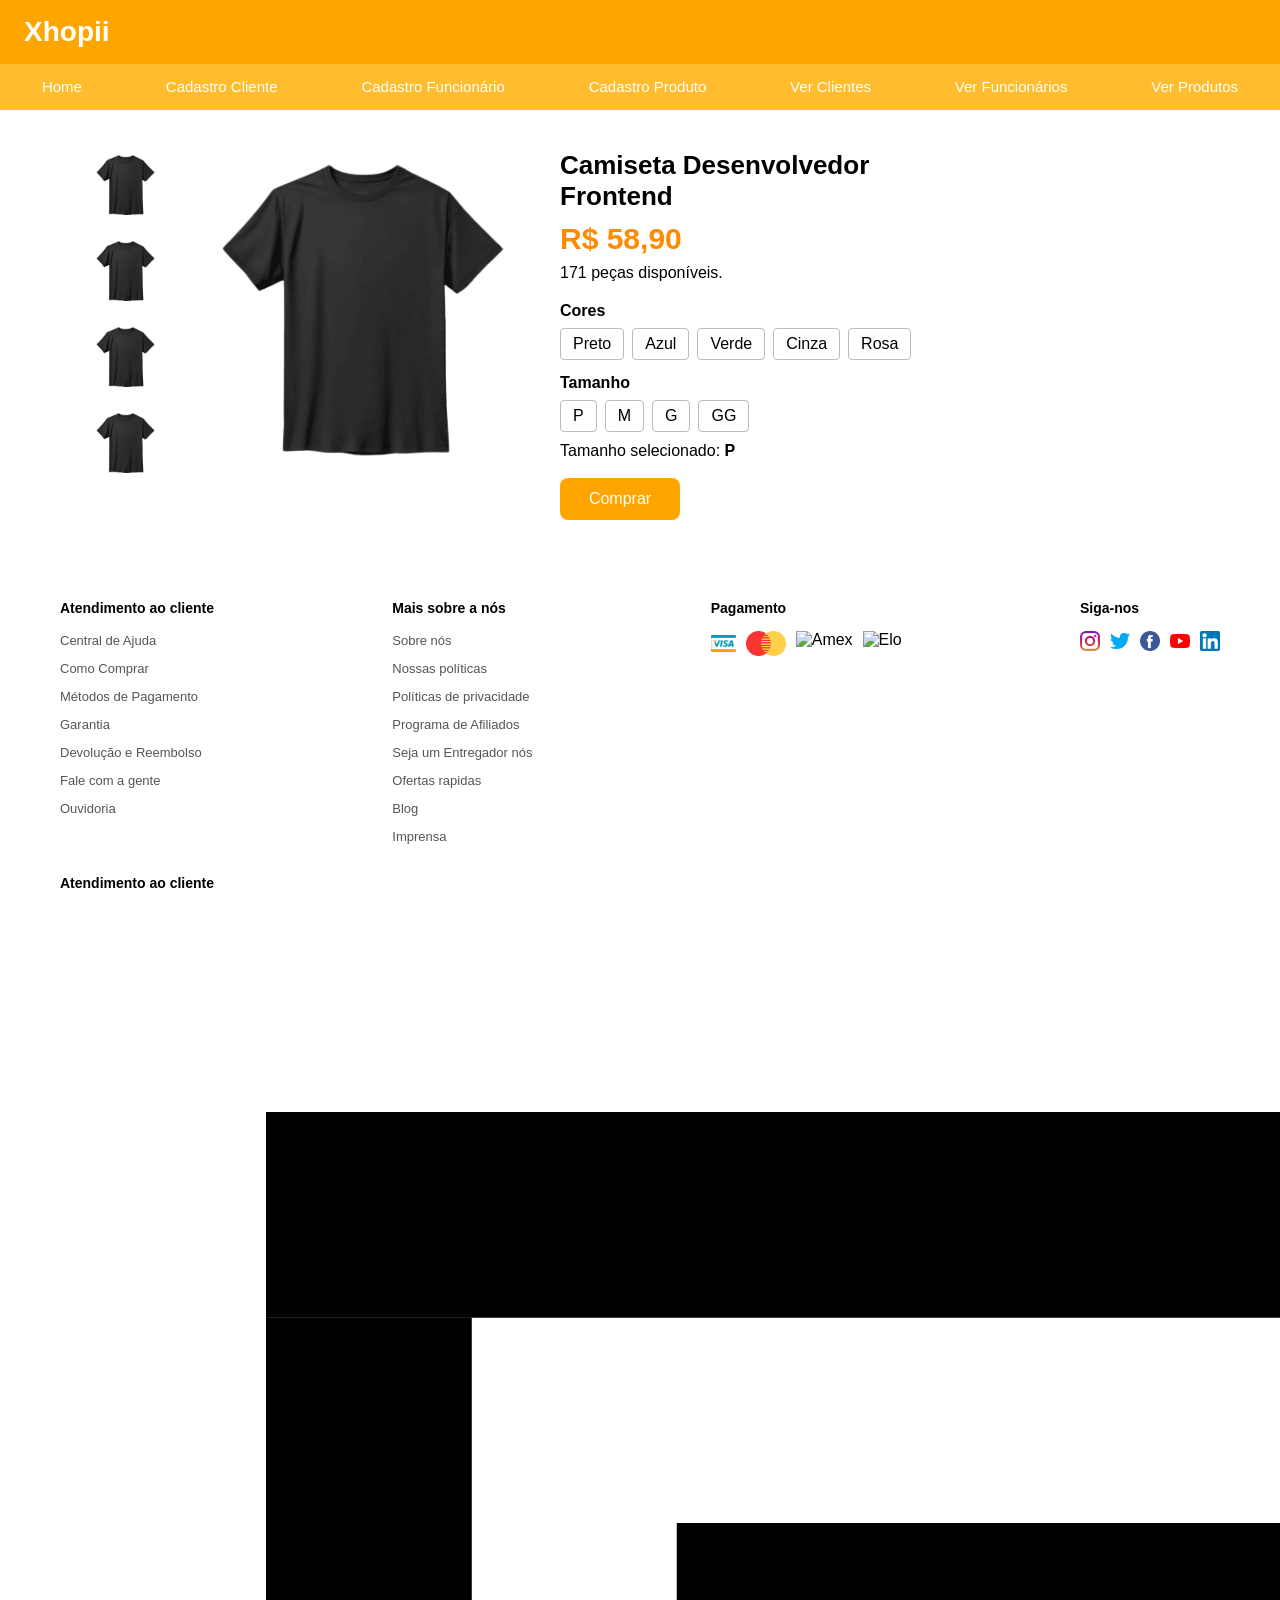
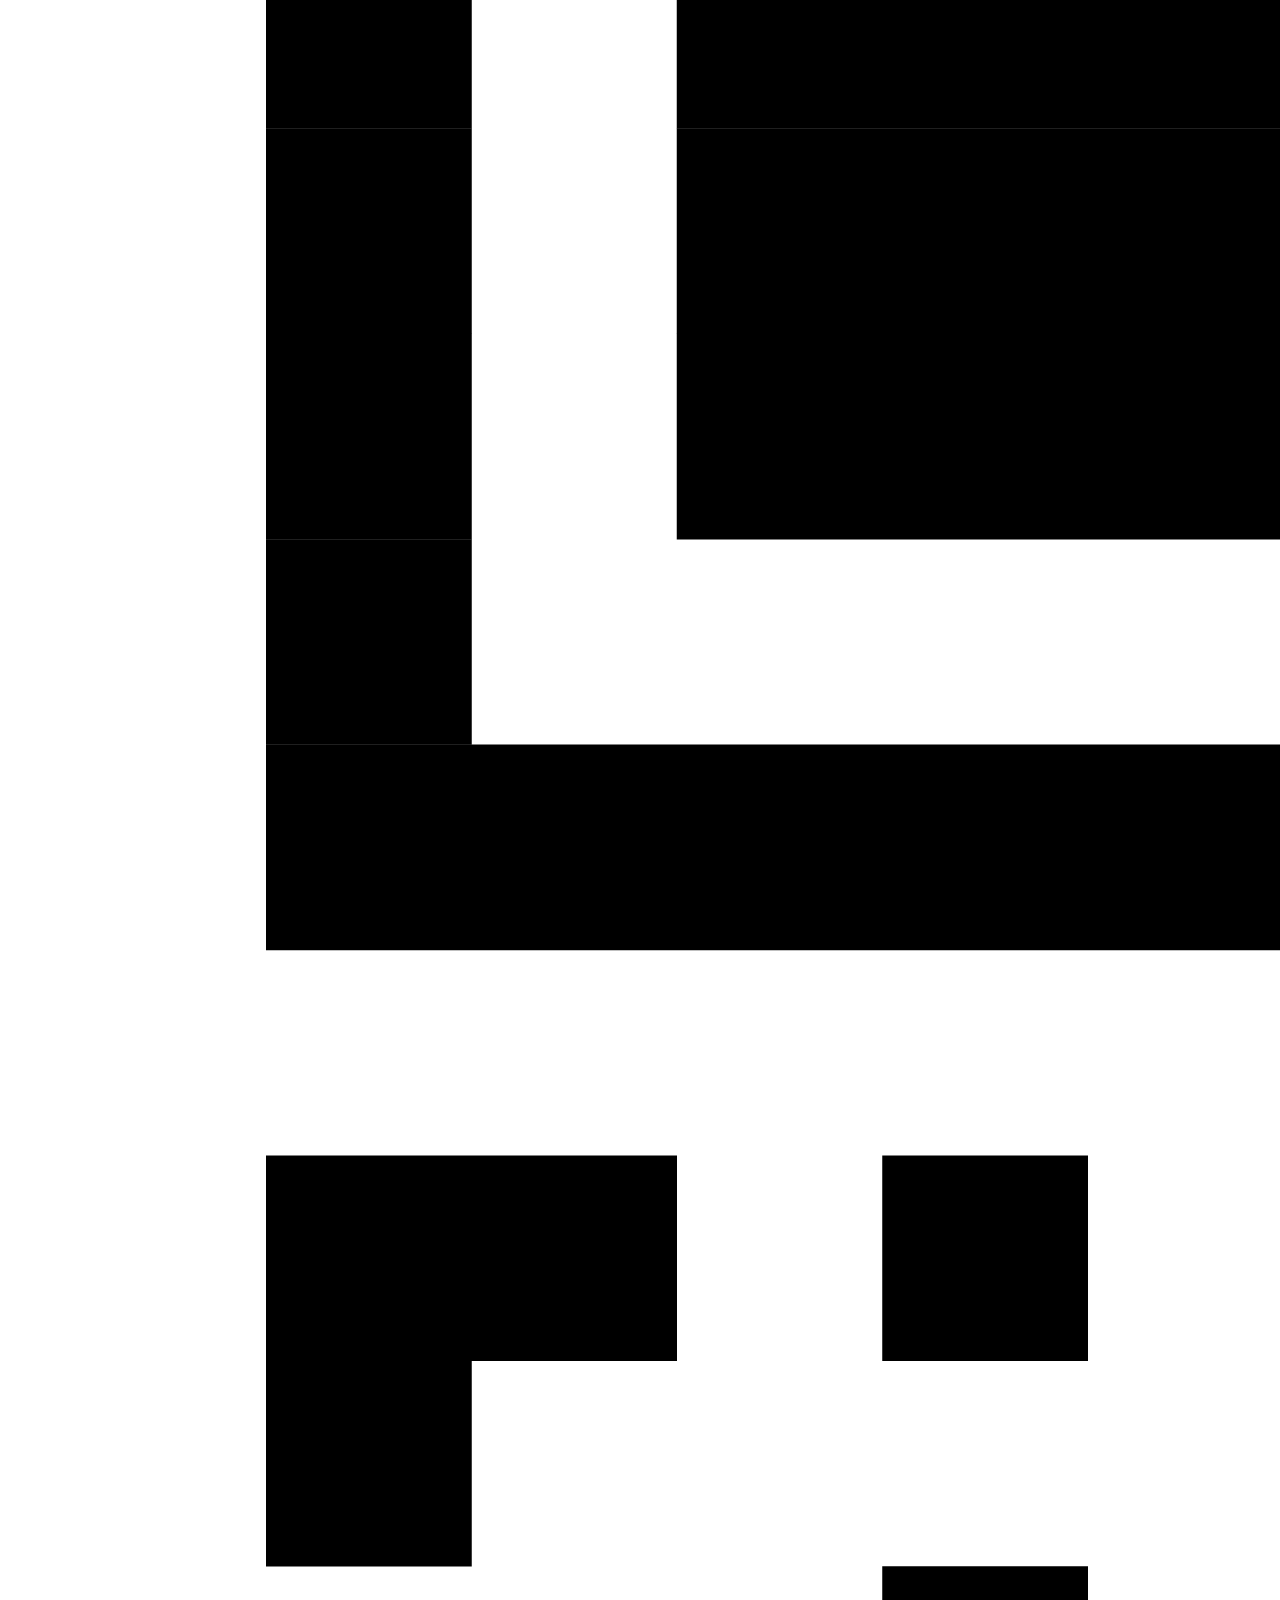
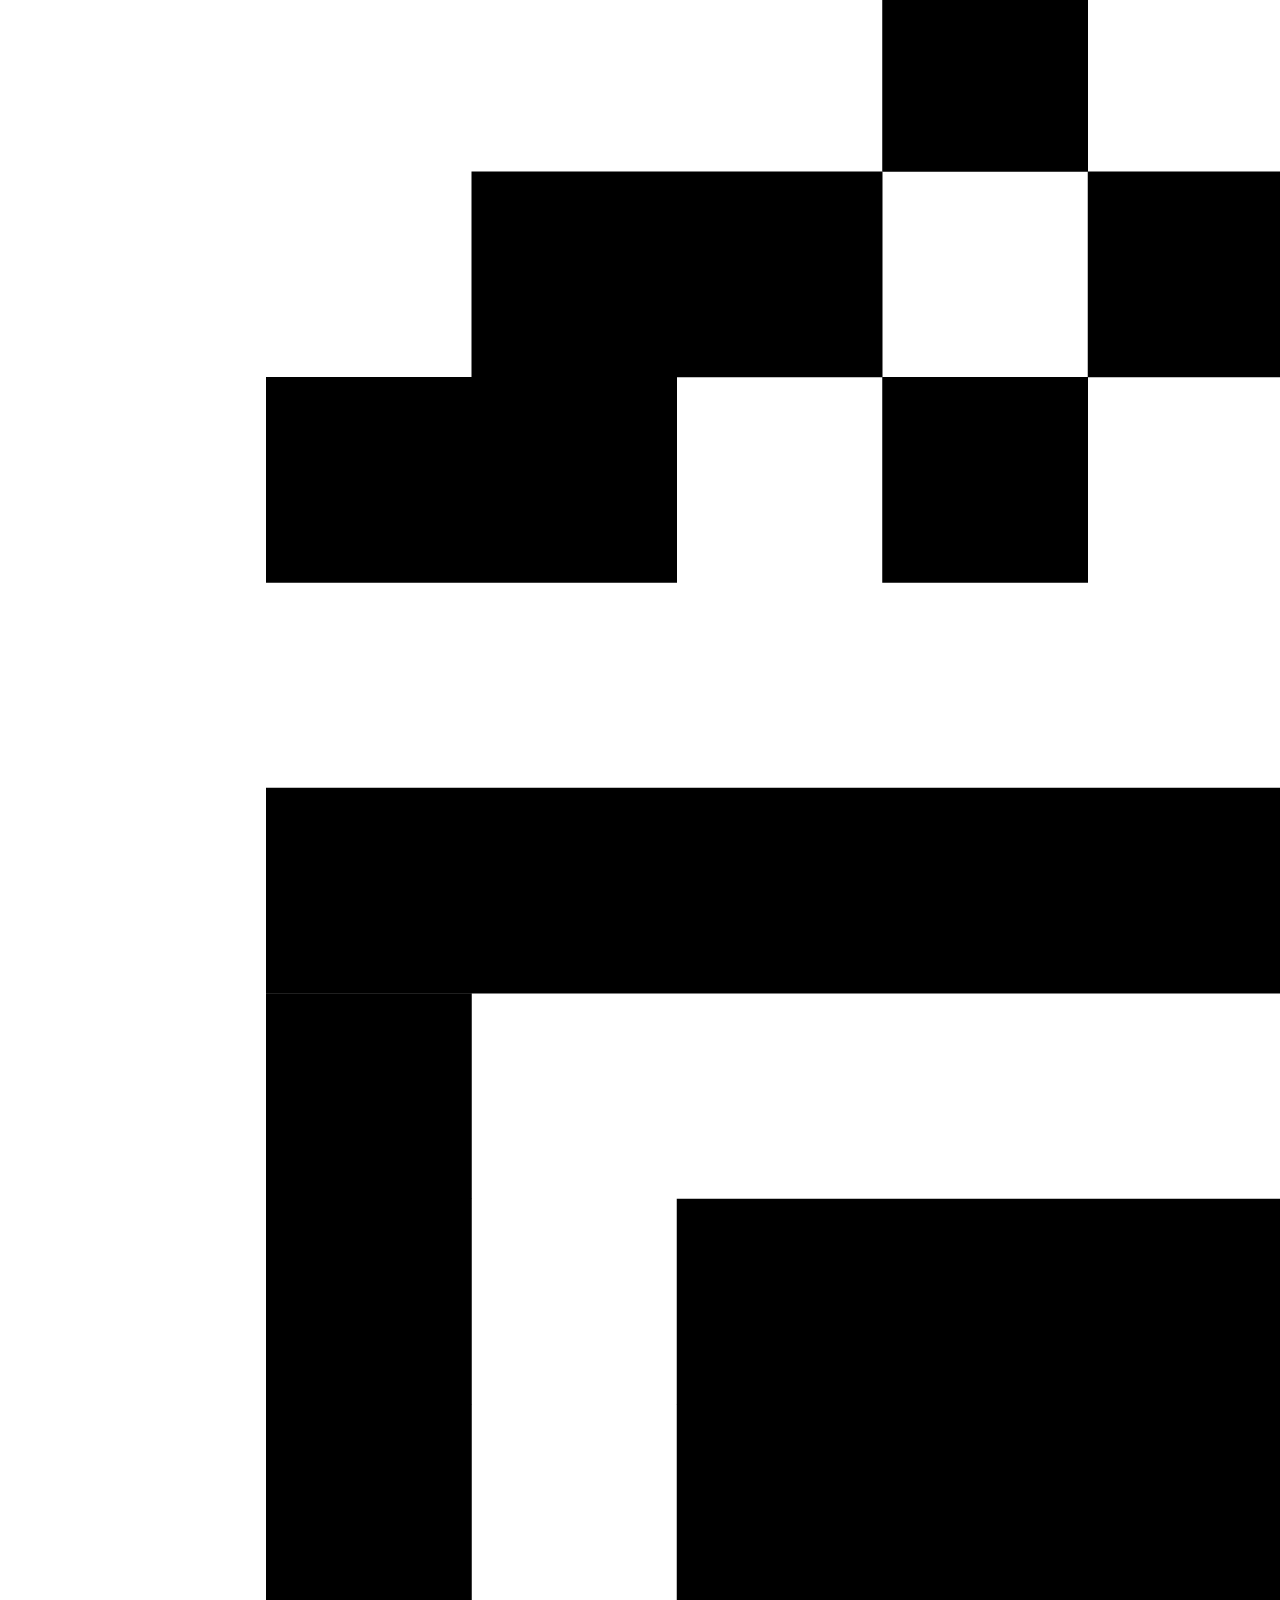
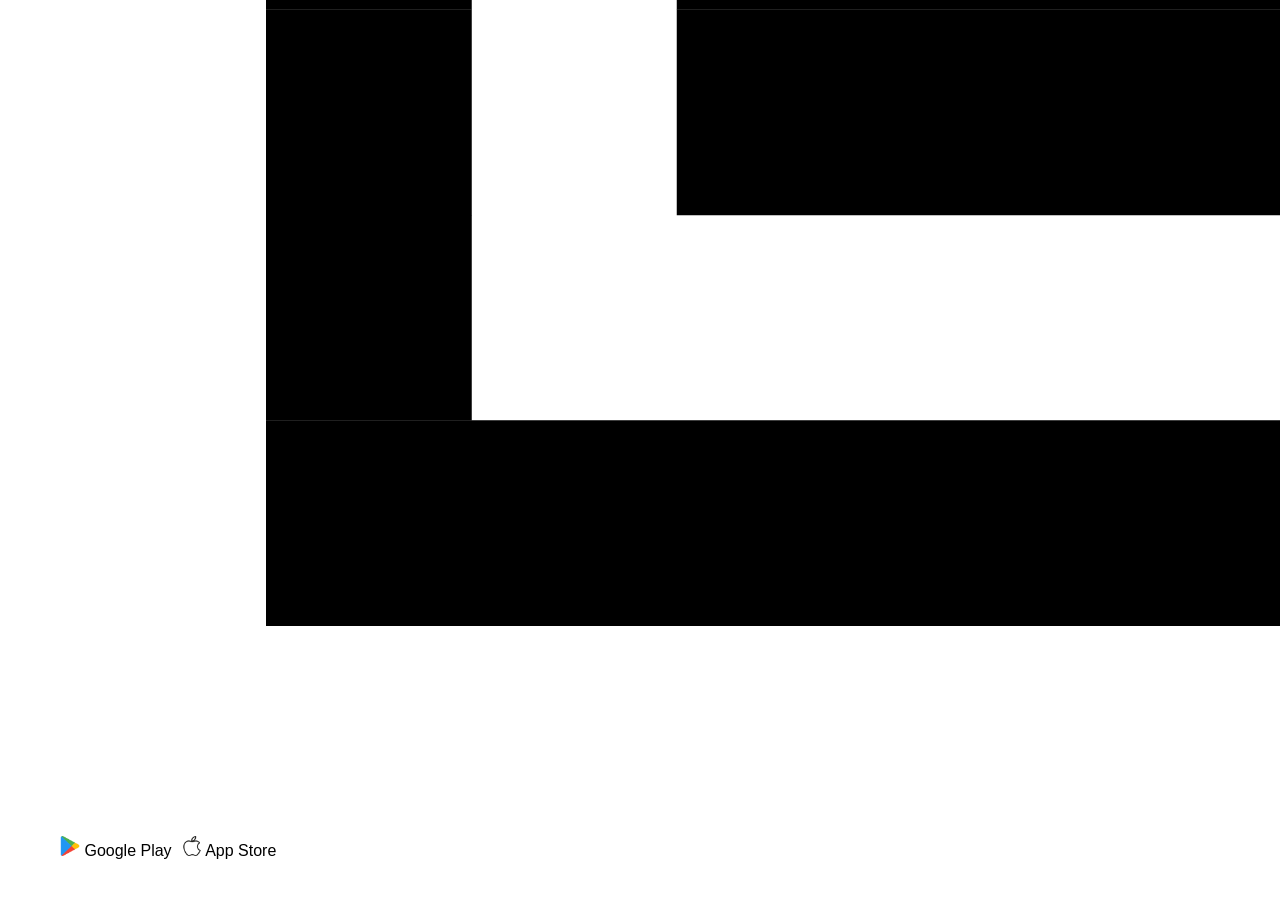
==== index.html @ e10015ee "mais mundaças" ====
<!DOCTYPE html>
<html lang="pt-BR">
<head>
  <meta charset="UTF-8">
  <meta name="viewport" content="width=device-width, initial-scale=1.0">
  <title>Xhopii</title>
  <link rel="stylesheet" href="style.css">
</head>
<body>

  <header id="catalogo">
    <h1>Xhopii</h1>
  </header>

  <nav id="itens">
    <ul>
      <li><a href="#">Home</a></li>
      <li><a href="#">Cadastro Cliente</a></li>
      <li><a href="#">Cadastro Funcionário</a></li>
      <li><a href="#">Cadastro Produto</a></li>
      <li><a href="#">Ver Clientes</a></li>
      <li><a href="#">Ver Funcionários</a></li>
      <li><a href="#">Ver Produtos</a></li>
    </ul>
  </nav>

  <main id="gerais">

    <section id="produtos-miniatura">
      <img src="img/camiseta.png" alt="Miniatura da camiseta" class="produto-thumb">
      <img src="img/camiseta.png" alt="Miniatura da camiseta" class="produto-thumb">
      <img src="img/camiseta.png" alt="Miniatura da camiseta" class="produto-thumb">
      <img src="img/camiseta.png" alt="Miniatura da camiseta" class="produto-thumb">
    </section>

    <section id="produto-principal">
      <img src="img/camiseta.png" alt="Camiseta Desenvolvedor Frontend">
    </section>

    <article id="informacoes">
      <h2>Camiseta Desenvolvedor Frontend</h2>
      <p class="preco">R$ 58,90</p>
      <p>171 peças disponíveis.</p>

      <section class="opcoes">
        <h3>Cores</h3>
        <ul>
          <li>Preto</li>
          <li>Azul</li>
          <li>Verde</li>
          <li>Cinza</li>
          <li>Rosa</li>
        </ul>

        <h3>Tamanho</h3>
        <ul>
          <li>P</li>
          <li>M</li>
          <li>G</li>
          <li>GG</li>
        </ul>

        <p>Tamanho selecionado: <strong>P</strong></p>

        <button>Comprar</button>
      </section>
    </article>

  </main>

  <div class="footer">
    <div class="footer-colunas">

      <div class="colunas">
        <h3>Atendimento ao cliente</h3>
        <ul>
          <li><a href="#"> Central de Ajuda </a></li>
          <li><a href="#"> Como Comprar </a></li>
          <li><a href="#"> Métodos de Pagamento </a></li>
          <li><a href="#"> Garantia </a></li>
          <li><a href="#"> Devolução e Reembolso </a></li>
          <li><a href="#"> Fale com a gente </a></li>
          <li><a href="#"> Ouvidoria </a></li>
        </ul>
      </div>

      <div class="colunas">
        <h3>Mais sobre a nós</h3>
        <ul>
          <li><a href="#"> Sobre nós </a></li>
          <li><a href="#"> Nossas políticas </a></li>
          <li><a href="#"> Políticas de privacidade </a></li>
          <li><a href="#"> Programa de Afiliados </a></li>
          <li><a href="#"> Seja um Entregador nós </a></li>
          <li><a href="#"> Ofertas rapidas </a></li>
          <li><a href="#"> Blog </a></li>
          <li><a href="#"> Imprensa </a></li>
        </ul>
      </div>

      <div class="colunas">
        <h3>Pagamento</h3>
        <div class="pagamento-icons">
          <img src="img/visa.png" alt="visa">
          <img src="img/cartao.png" alt="Mastercard">
          <img src="img/" alt="Amex">
          <img src="img/" alt="Elo">
        </div>
      </div>

      <div class="colunas">
        <h3>Siga-nos</h3>
        <ul class="icones-socias">
          <li><img src="img/instagram.png" alt="Instagram"> </li>
          <li><img src="img/twitter.png" alt="Twitter"> </li>
          <li><img src="img/facebook.png" alt="Facebook"></li>
          <li><img src="img/youtube.png" alt="Youtube"></li>
          <li><img src="img/linkedin.png" alt="Linkedin"></li>
        </ul>
      </div>

      <div class="colunas">
        <h3>Atendimento ao cliente</h3>
        <img src="img/QR_Code.png" alt="QR code" class="qrcode">
        <ul class="icones-entrar">
          <li><img src="img/google-play.png" alt="Google Play"> Google Play</li>
          <li><img src="img/apple-big-logo.png" alt="App Store"> App Store</li>
        </ul>
      </div>

    </div>
  </div>

</body>
</html>
---- style.css ----
*{
    margin: 0;
    padding: 0;
    box-sizing: border-box;
}

body{
    font-family: Arial, Helvetica, sans-serif;
    background: white;
}

#catalogo{
    background: #ffa500;
    height: 64px;
    display: flex;
    align-items: center;
    padding: 0 24px;
}

#catalogo h1{
    color: white;
    font-size: 28px;
}

#itens{
    background: #ffbc2f;
    padding: 14px 0;
}

#itens ul{
    display: flex;
    justify-content: space-around;
    list-style: none;
}

#itens a{
    color: white;
    text-decoration: none;
    font-size: 15px;
}

#itens a:hover{
    text-decoration: underline;
}

#gerais{
    max-width: 1100px;
    margin: 40px auto;
    display: flex;
    align-items: flex-start;
    gap: 40px;
}

#produtos-miniatura{
    display: flex;
    flex-direction: column;
    gap: 16px;
}

.produto-thumb{
    width: 70px;
    border: 2px solid transparent;
    cursor: pointer;
    transition: 0.3s;
}

.produto-thumb:hover{
    border-color: black;
}

#produto-principal img{
    width: 320px;
    height: auto;
}

#informacoes{
    max-width: 360px;
}

#informacoes h2{
    font-size: 26px;
    margin-bottom: 10px;
}

.preco{
    color: #ff8c00;
    font-size: 30px;
    font-weight: bold;
    margin-bottom: 8px;
}

.opcoes{
    margin-top: 20px;
}

.opcoes h3{
    margin: 14px 0 8px;
    font-size: 16px;
}

.opcoes ul{
    display: flex;
    flex-wrap: wrap;
    gap: 8px;
    list-style: none;
    margin-bottom: 10px;
}

.opcoes li{
    border: 1px solid #bcbcbc;
    padding: 6px 12px;
    border-radius: 4px;
    cursor: pointer;
}

.opcoes li:hover{
    border-color: #ffa500;
    color: #ffa500;
}

button{
    margin-top: 18px;
    width: 120px;
    height: 42px;
    border: none;
    border-radius: 8px;
    background: #ffa500;
    color: white;
    font-size: 16px;
    cursor: pointer;
}

button:hover{
    background: #e69500;
}

* {
    margin: 0;
    padding: 0;
    box-sizing: border-box;
}

body {
    font-family: Arial, Helvetica, sans-serif;
}

.Rodapé {
    height: 30px;
    background-color: #ff5a1f;
}

.footer {
    background: white;
    padding: 40px 60px;
}

.footer-colunas {
    display: flex;
    justify-content: space-between;
    flex-wrap: wrap;
    gap: 20px;
}

.colunas h3 {
    font-size: 14px;
    margin-bottom: 15px;
}

.colunas ul {
    list-style: none;
}

.colunas ul li {
    margin-bottom: 10px;
}

.colunas ul li a {
    text-decoration: none;
    color: #555;
    font-size: 13px;
}

.colunas ul li a:hover {
    color: #ff5a1f;
}

.pagamento-icons {
    display: flex;
    gap: 10px;
}

.pagamento-icons img {
    height: 25px;
}

.icones-socias {
    display: flex;
    gap: 10px;
}

.icones-socias img {
    width: 20px;
    height: 20px;
}

.icones-entrar{
    display: flex;
    gap: 10px;
}

.icones-entrar img{
    width: 20px;
    height: 20px;
}

.imagem_QR{
    display: flex;
    gap: 10px;
}

.imagem_QR img{
    width: 42px;
    height: 42px;
}
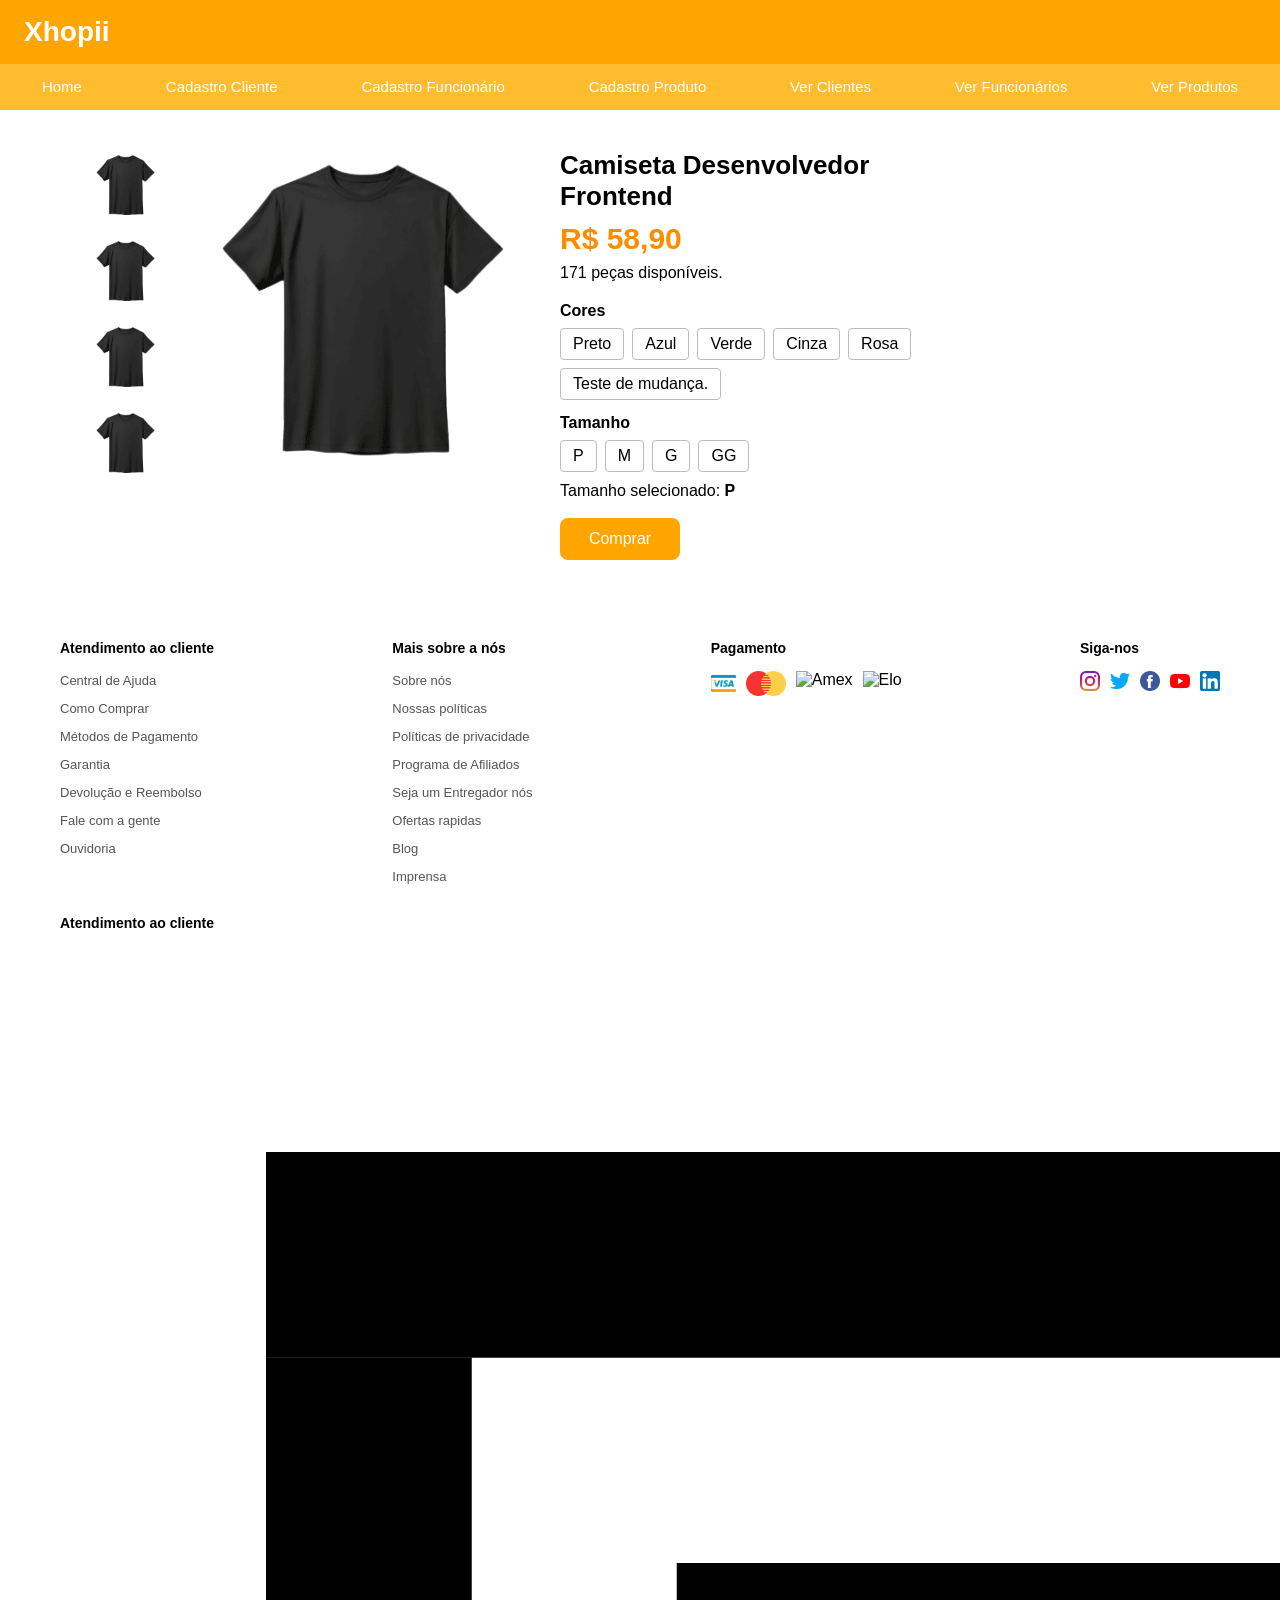
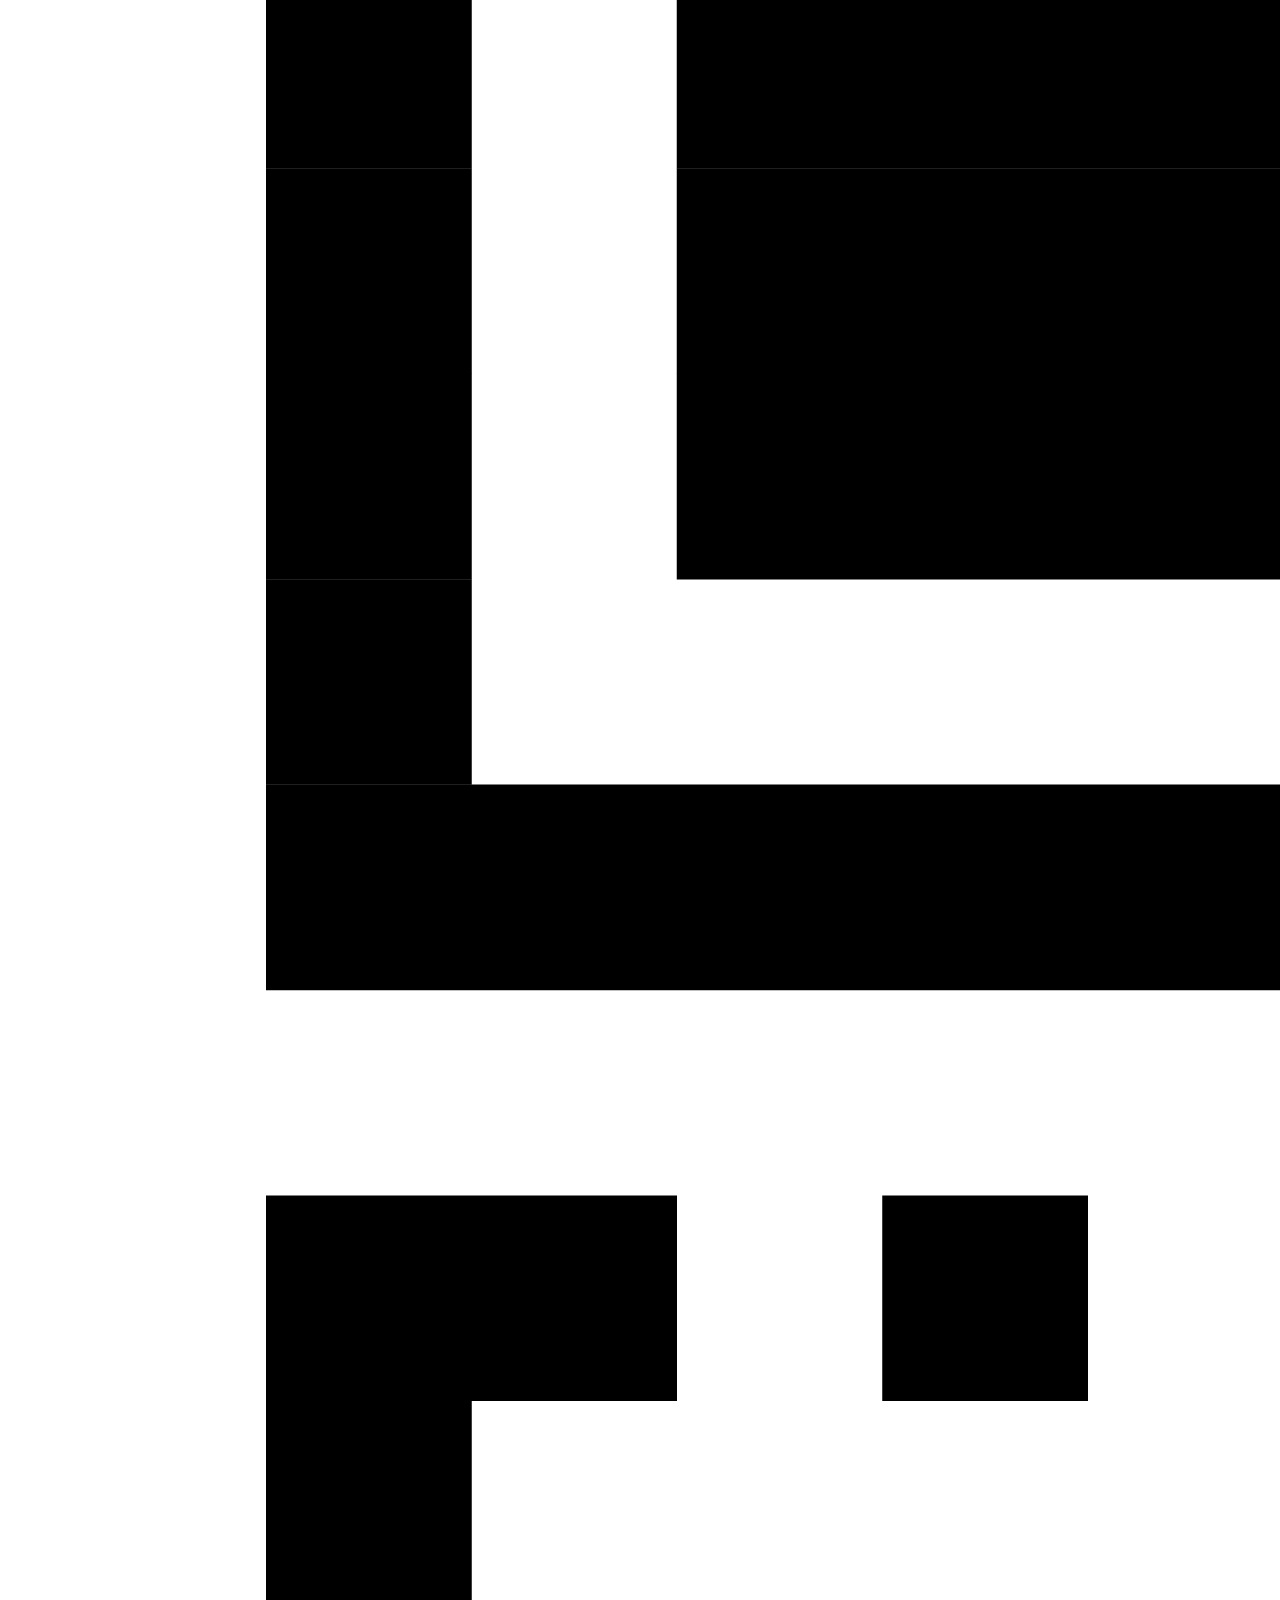
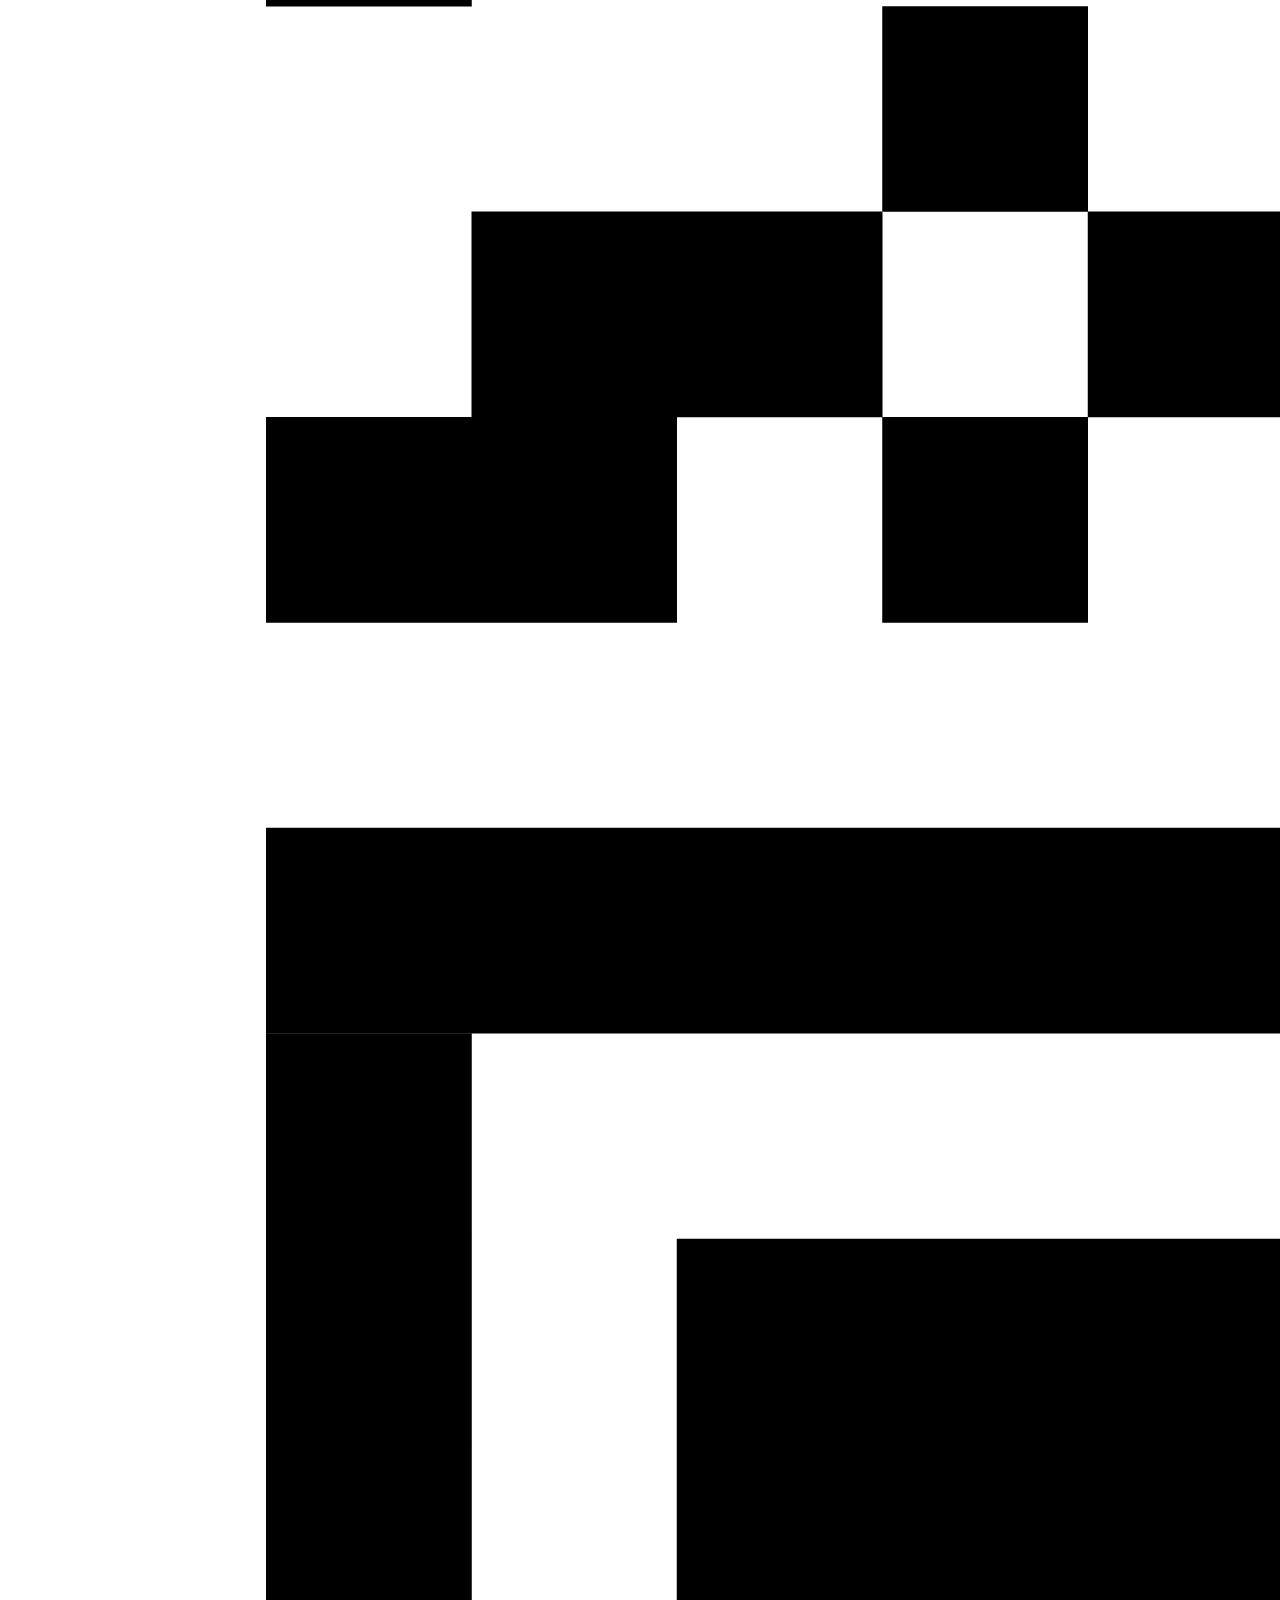
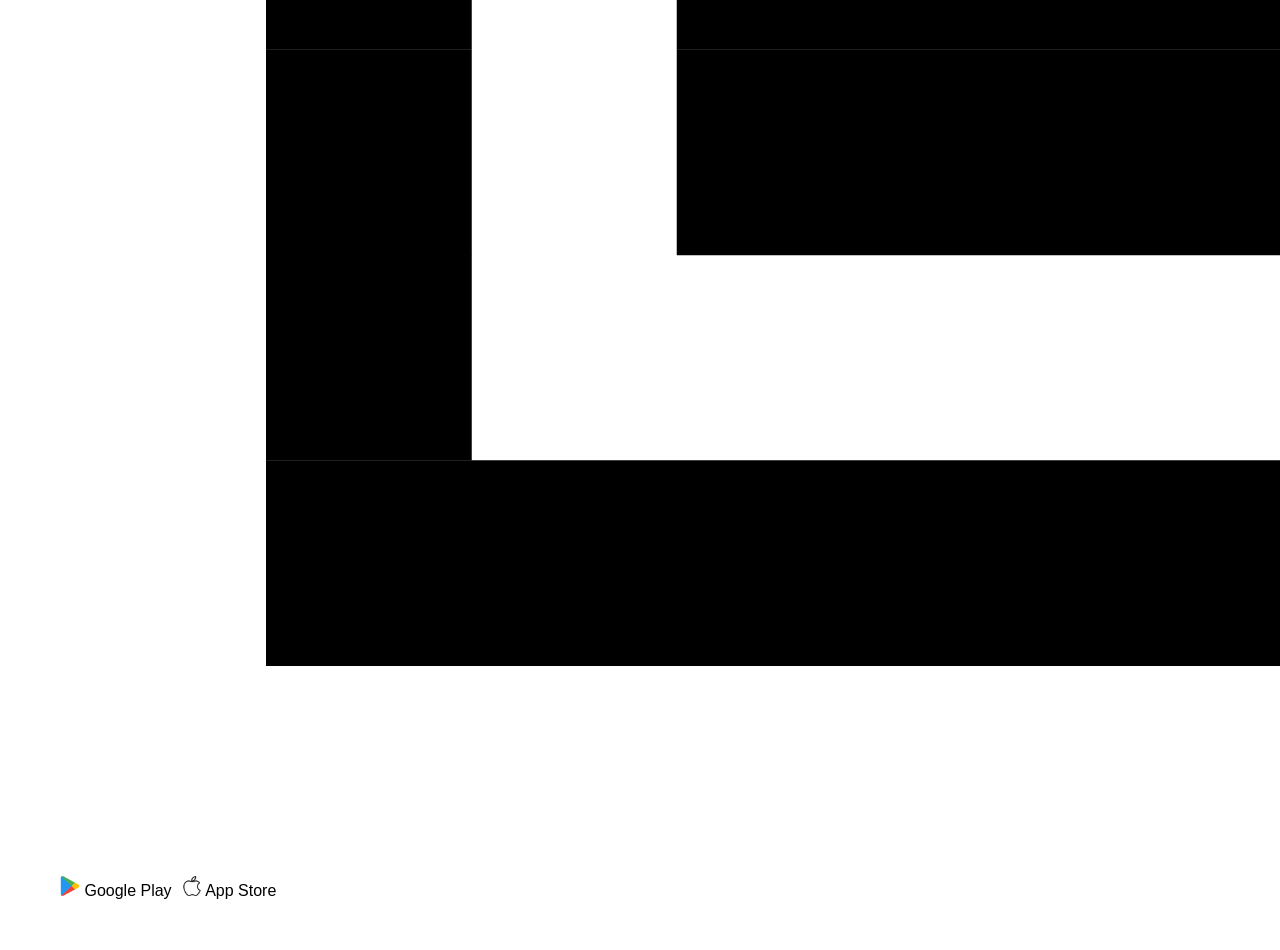
==== commit 512642fa: "Merge branch 'main' of https://github.com/Nelhapa/Trabalho-de-CSS" ====
--- a/index.html
+++ b/index.html
@@ -50,6 +50,7 @@
           <li>Verde</li>
           <li>Cinza</li>
           <li>Rosa</li>
+          <li>Teste de mudança.</li>
         </ul>
 
         <h3>Tamanho</h3>
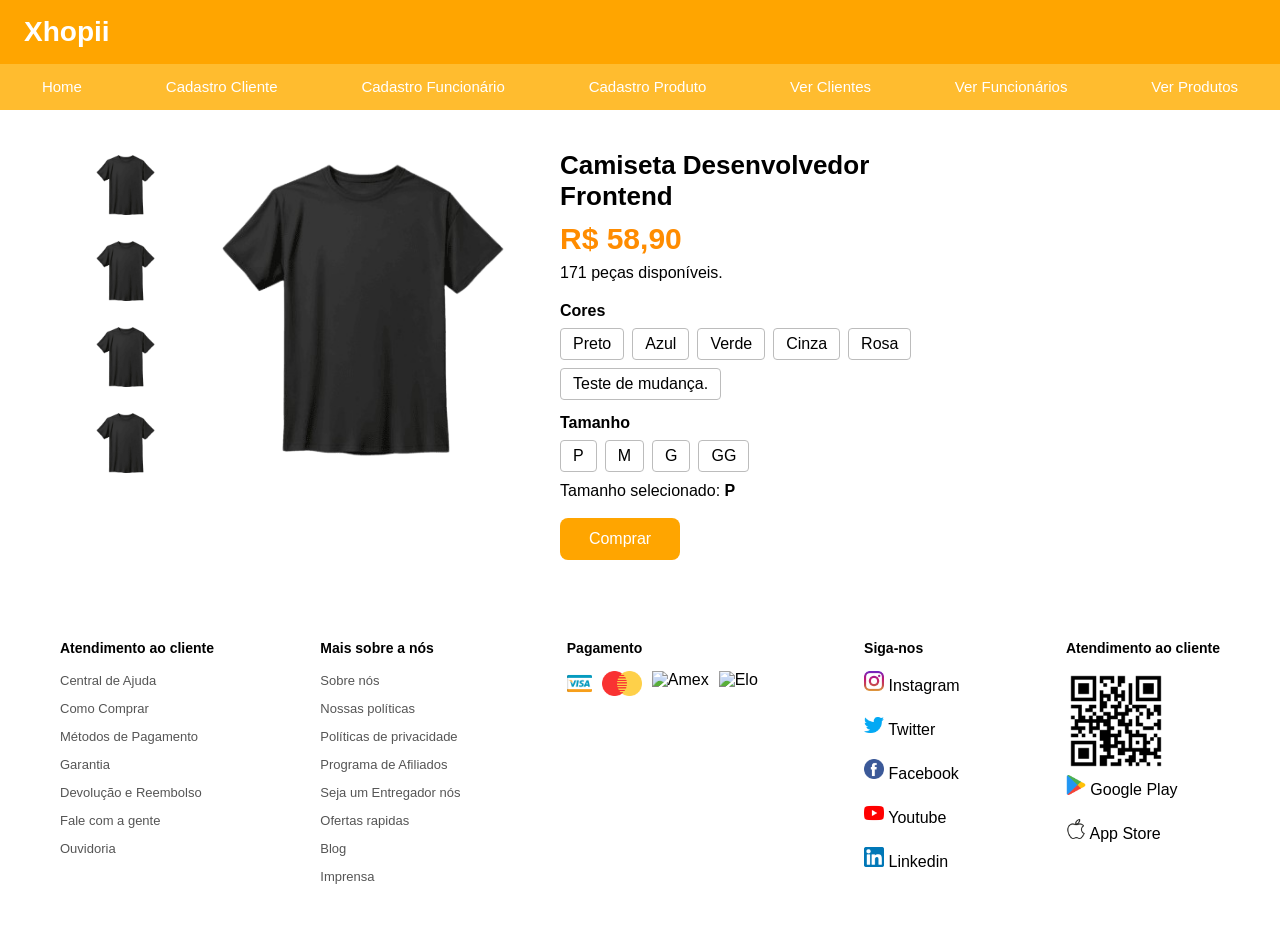
==== commit 5ef2831c: "mudanças html/css" ====
--- a/index.html
+++ b/index.html
@@ -15,12 +15,12 @@
   <nav id="itens">
     <ul>
       <li><a href="#">Home</a></li>
-      <li><a href="#">Cadastro Cliente</a></li>
-      <li><a href="#">Cadastro Funcionário</a></li>
-      <li><a href="#">Cadastro Produto</a></li>
+      <li><a href="cadastrocliente.html">Cadastro Cliente</a></li>
+      <li><a href="cadastro_Funcionario.html">Cadastro Funcionário</a></li>
+      <li><a href="cadastrar_produto.html">Cadastro Produto</a></li>
       <li><a href="#">Ver Clientes</a></li>
       <li><a href="#">Ver Funcionários</a></li>
-      <li><a href="#">Ver Produtos</a></li>
+      <li><a href="visualizarproduto.html">Ver Produtos</a></li>
     </ul>
   </nav>
 
@@ -112,11 +112,11 @@
       <div class="colunas">
         <h3>Siga-nos</h3>
         <ul class="icones-socias">
-          <li><img src="img/instagram.png" alt="Instagram"> </li>
-          <li><img src="img/twitter.png" alt="Twitter"> </li>
-          <li><img src="img/facebook.png" alt="Facebook"></li>
-          <li><img src="img/youtube.png" alt="Youtube"></li>
-          <li><img src="img/linkedin.png" alt="Linkedin"></li>
+          <li><img src="img/instagram.png" alt="Instagram"> Instagram </li>
+          <li><img src="img/twitter.png" alt="Twitter"> Twitter </li>
+          <li><img src="img/facebook.png" alt="Facebook"> Facebook </li>
+          <li><img src="img/youtube.png" alt="Youtube"> Youtube </li>
+          <li><img src="img/linkedin.png" alt="Linkedin"> Linkedin </li>
         </ul>
       </div>
 
--- a/style.css
+++ b/style.css
@@ -195,6 +195,7 @@
 
 .icones-socias {
     display: flex;
+    flex-direction: column;
     gap: 10px;
 }
 
@@ -205,6 +206,7 @@
 
 .icones-entrar{
     display: flex;
+    flex-direction: column;
     gap: 10px;
 }
 
@@ -215,11 +217,11 @@
 
 .imagem_QR{
     display: flex;
-    gap: 10px;
-}
-
-.imagem_QR img{
-    width: 42px;
-    height: 42px;
-}
-
+    flex-direction: column;
+    gap: 10px;
+}
+
+.qrcode{
+    width: 100px;
+    height: 100px;
+}
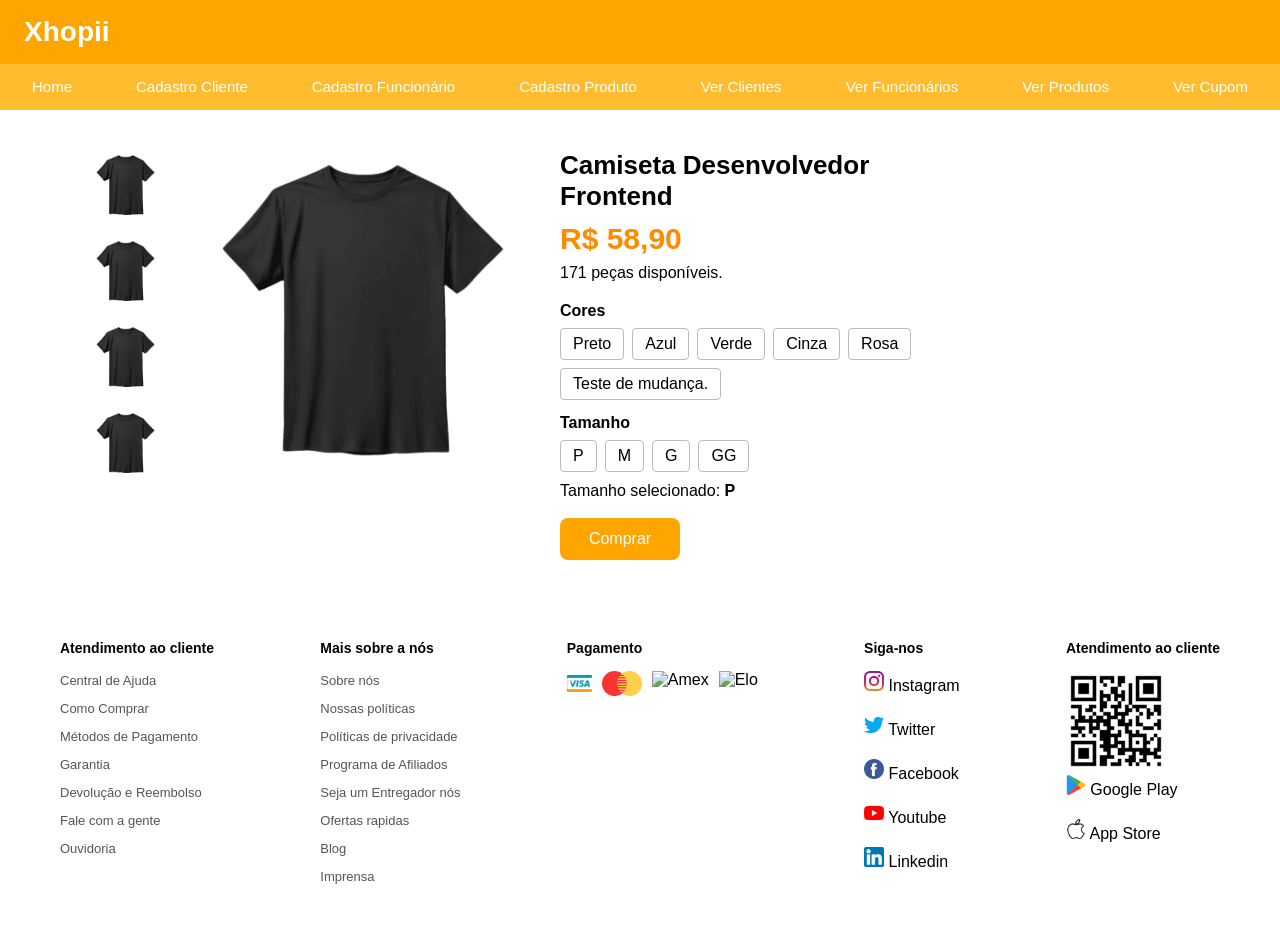
==== commit 2d1c36a6: "adiciona campo de visualizar cupom" ====
--- a/index.html
+++ b/index.html
@@ -21,6 +21,7 @@
       <li><a href="#">Ver Clientes</a></li>
       <li><a href="#">Ver Funcionários</a></li>
       <li><a href="visualizarproduto.html">Ver Produtos</a></li>
+      <li><a href="visualizarcupom.html">Ver Cupom</a></li>
     </ul>
   </nav>
 
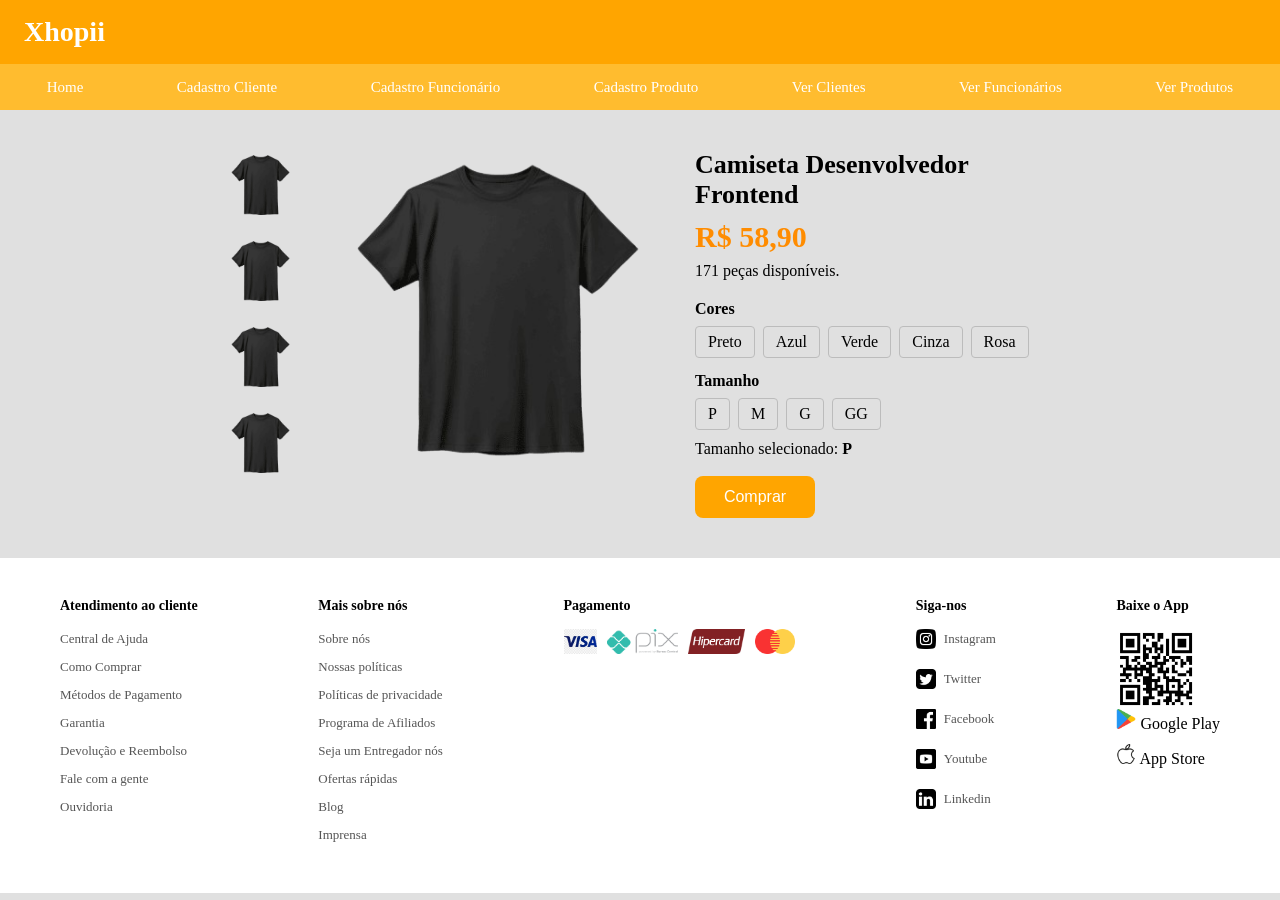
==== commit 5b857631: "Arumando os rodapé de todas as paginas e arumando outros erros nas minhas paginas" ====
--- a/index.html
+++ b/index.html
@@ -4,7 +4,7 @@
   <meta charset="UTF-8">
   <meta name="viewport" content="width=device-width, initial-scale=1.0">
   <title>Xhopii</title>
-  <link rel="stylesheet" href="style.css">
+  <link rel="stylesheet" href="style/style.css">
 </head>
 <body>
 
@@ -15,13 +15,12 @@
   <nav id="itens">
     <ul>
       <li><a href="#">Home</a></li>
-      <li><a href="cadastrocliente.html">Cadastro Cliente</a></li>
-      <li><a href="cadastro_Funcionario.html">Cadastro Funcionário</a></li>
-      <li><a href="cadastrar_produto.html">Cadastro Produto</a></li>
+      <li><a href="#">Cadastro Cliente</a></li>
+      <li><a href="#">Cadastro Funcionário</a></li>
+      <li><a href="#">Cadastro Produto</a></li>
       <li><a href="#">Ver Clientes</a></li>
       <li><a href="#">Ver Funcionários</a></li>
-      <li><a href="visualizarproduto.html">Ver Produtos</a></li>
-      <li><a href="visualizarcupom.html">Ver Cupom</a></li>
+      <li><a href="#">Ver Produtos</a></li>
     </ul>
   </nav>
 
@@ -51,7 +50,6 @@
           <li>Verde</li>
           <li>Cinza</li>
           <li>Rosa</li>
-          <li>Teste de mudança.</li>
         </ul>
 
         <h3>Tamanho</h3>
@@ -87,14 +85,14 @@
       </div>
 
       <div class="colunas">
-        <h3>Mais sobre a nós</h3>
+        <h3>Mais sobre nós</h3>
         <ul>
           <li><a href="#"> Sobre nós </a></li>
           <li><a href="#"> Nossas políticas </a></li>
           <li><a href="#"> Políticas de privacidade </a></li>
           <li><a href="#"> Programa de Afiliados </a></li>
           <li><a href="#"> Seja um Entregador nós </a></li>
-          <li><a href="#"> Ofertas rapidas </a></li>
+          <li><a href="#"> Ofertas rápidas </a></li>
           <li><a href="#"> Blog </a></li>
           <li><a href="#"> Imprensa </a></li>
         </ul>
@@ -103,27 +101,29 @@
       <div class="colunas">
         <h3>Pagamento</h3>
         <div class="pagamento-icons">
-          <img src="img/visa.png" alt="visa">
-          <img src="img/cartao.png" alt="Mastercard">
-          <img src="img/" alt="Amex">
-          <img src="img/" alt="Elo">
+              <img src="img/visa.jfif" alt="visa">
+              <img src="img/pix.png" alt="Mastercard">
+              <img src="img/hipercard.png" alt="Amex">
+              <img src="img/cartao.png" alt="Elo">
         </div>
       </div>
 
       <div class="colunas">
         <h3>Siga-nos</h3>
         <ul class="icones-socias">
-          <li><img src="img/instagram.png" alt="Instagram"> Instagram </li>
-          <li><img src="img/twitter.png" alt="Twitter"> Twitter </li>
-          <li><img src="img/facebook.png" alt="Facebook"> Facebook </li>
-          <li><img src="img/youtube.png" alt="Youtube"> Youtube </li>
-          <li><img src="img/linkedin.png" alt="Linkedin"> Linkedin </li>
+          <li><a href="#"><img src="img/instagram.png" alt="Instagram"> Instagram</a></li>
+          <li><a href="#"><img src="img/twitter.png" alt="Twitter"> Twitter</a></li>
+          <li><a href="#"><img src="img/facebook.png" alt="Facebook"> Facebook</a></li>
+          <li><a href="#"><img src="img/youtube.png" alt="Youtube"> Youtube</a></li>
+          <li><a href="#"><img src="img/linkedin.png" alt="Linkedin"> Linkedin</a></li>
         </ul>
       </div>
 
       <div class="colunas">
-        <h3>Atendimento ao cliente</h3>
-        <img src="img/QR_Code.png" alt="QR code" class="qrcode">
+        <h3>Baixe o App</h3>
+        <div class="imagem_QR">
+          <img src="img/QR_Code.png" alt="QR code" class="qrcode">
+        </div>
         <ul class="icones-entrar">
           <li><img src="img/google-play.png" alt="Google Play"> Google Play</li>
           <li><img src="img/apple-big-logo.png" alt="App Store"> App Store</li>
--- a/style/style.css
+++ b/style/style.css
@@ -0,0 +1,238 @@
+* {
+    margin: 0;
+    padding: 0;
+    box-sizing: border-box;
+}
+
+body {
+    background-color: #e0e0e0;
+    display: flex;
+    flex-direction: column;
+    min-height: 100vh;
+}
+
+#catalogo {
+    background: #ffa500;
+    height: 64px;
+    display: flex;
+    align-items: center;
+    padding: 0 24px;
+}
+
+#catalogo h1 {
+    color: white;
+    font-size: 28px;
+}
+
+#itens {
+    background: #ffbc2f;
+    padding: 14px 0;
+}
+
+#itens ul {
+    display: flex;
+    justify-content: space-around;
+    list-style: none;
+}
+
+#itens a {
+    color: white;
+    text-decoration: none;
+    font-size: 15px;
+}
+
+#itens a:hover {
+    text-decoration: underline;
+}
+
+#gerais {
+    max-width: 1100px;
+    margin: 40px auto;
+    display: flex;
+    align-items: flex-start;
+    gap: 40px;
+}
+
+#produtos-miniatura {
+    display: flex;
+    flex-direction: column;
+    gap: 16px;
+}
+
+.produto-thumb {
+    width: 70px;
+    border: 2px solid transparent;
+    cursor: pointer;
+    transition: 0.3s;
+}
+
+.produto-thumb:hover {
+    border-color: black;
+}
+
+#produto-principal img {
+    width: 320px;
+    height: auto;
+}
+
+#informacoes {
+    max-width: 360px;
+}
+
+#informacoes h2 {
+    font-size: 26px;
+    margin-bottom: 10px;
+}
+
+.preco {
+    color: #ff8c00;
+    font-size: 30px;
+    font-weight: bold;
+    margin-bottom: 8px;
+}
+
+.opcoes {
+    margin-top: 20px;
+}
+
+.opcoes h3 {
+    margin: 14px 0 8px;
+    font-size: 16px;
+}
+
+.opcoes ul {
+    display: flex;
+    flex-wrap: wrap;
+    gap: 8px;
+    list-style: none;
+    margin-bottom: 10px;
+}
+
+.opcoes li {
+    border: 1px solid #bcbcbc;
+    padding: 6px 12px;
+    border-radius: 4px;
+    cursor: pointer;
+}
+
+.opcoes li:hover {
+    border-color: #ffa500;
+    color: #ffa500;
+}
+
+button {
+    margin-top: 18px;
+    width: 120px;
+    height: 42px;
+    border: none;
+    border-radius: 8px;
+    background: #ffa500;
+    color: white;
+    font-size: 16px;
+    cursor: pointer;
+}
+
+button:hover {
+    background: #e69500;
+}
+
+.Rodapé {
+    height: 30px;
+    background-color: #ff5a1f;
+}
+
+.footer {
+    background: white;
+    padding: 40px 60px;
+}
+
+.footer-colunas {
+    display: flex;
+    justify-content: space-between;
+    flex-wrap: wrap;
+    gap: 20px;
+}
+
+.colunas h3 {
+    font-size: 14px;
+    margin-bottom: 15px;
+}
+
+.colunas ul {
+    list-style: none;
+}
+
+.colunas ul li {
+    margin-bottom: 10px;
+}
+
+.colunas ul li a {
+    text-decoration: none;
+    color: #555;
+    font-size: 13px;
+}
+
+.colunas ul li a:hover {
+    color: #ff5a1f;
+}
+
+.pagamento-icons {
+    display: flex;
+    gap: 10px;
+}
+
+.pagamento-icons img {
+    height: 25px;
+}
+
+.icones-socias,
+.icones-sociais {
+    display: flex;
+    flex-direction: column;
+    gap: 10px;
+}
+
+.icones-socias a,
+.icones-sociais a {
+    display: flex;
+    align-items: center;
+    gap: 8px;
+    text-decoration: none;
+    color: #555;
+    font-size: 13px;
+}
+
+.icones-socias a:hover,
+.icones-sociais a:hover {
+    color: #ff5a1f;
+}
+
+.icones-socias img,
+.icones-sociais img {
+    width: 20px;
+    height: 20px;
+}
+
+.icones-entrar {
+    display: flex;
+    gap: 1px;
+    flex-direction: column;
+}
+
+.icones-entrar img {
+    width: 20px;
+    height: 20px;
+}
+
+.imagem_QR,
+.imagem-qr {
+    display: flex;
+    gap: 10px;
+}
+
+.imagem_QR img,
+.imagem-qr img {
+    width: 80px;
+    height: 80px;
+    object-fit: contain;
+}
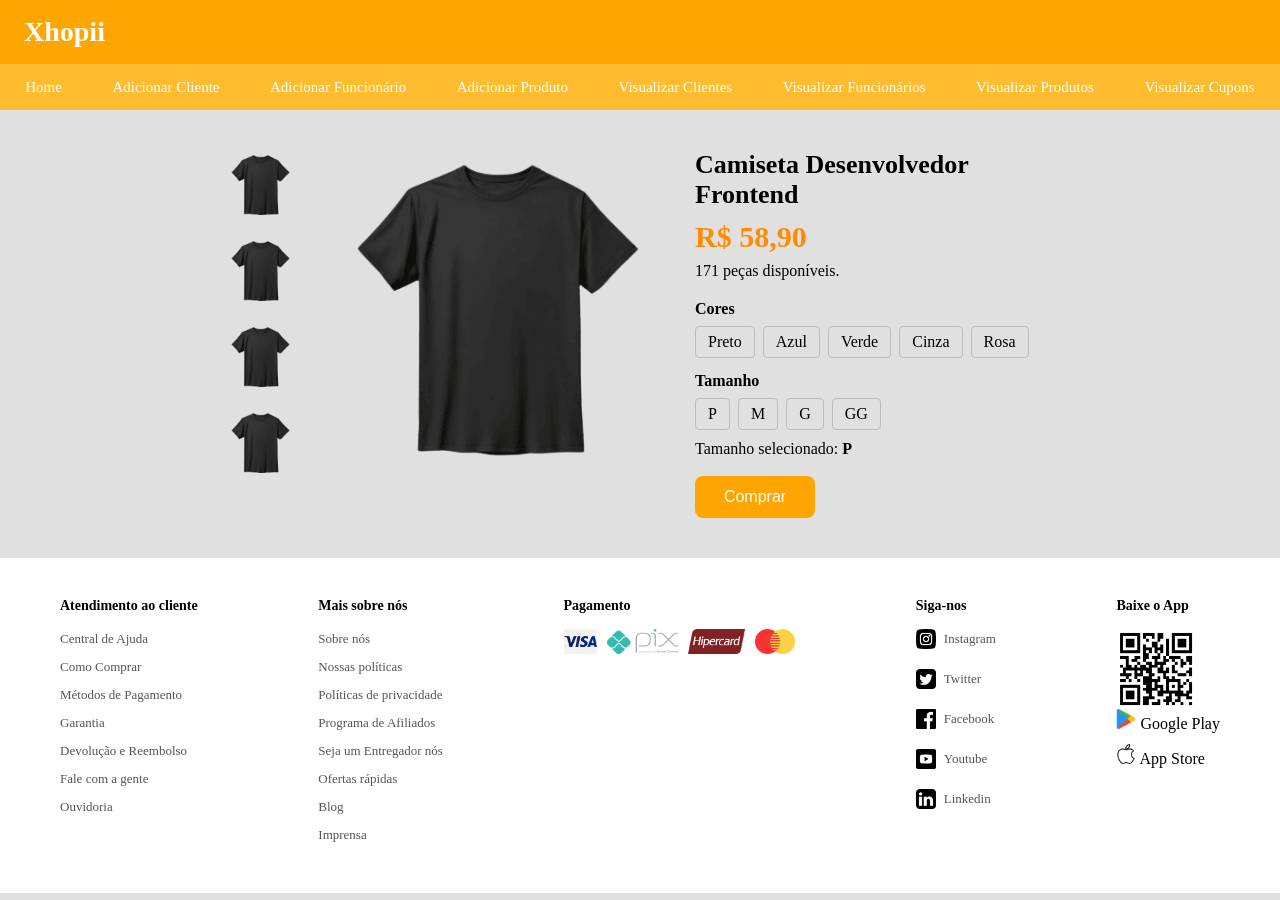
==== commit 882c42bf: "visualizar funcionario e cliente" ====
--- a/index.html
+++ b/index.html
@@ -14,13 +14,14 @@
 
   <nav id="itens">
     <ul>
-      <li><a href="#">Home</a></li>
-      <li><a href="#">Cadastro Cliente</a></li>
-      <li><a href="#">Cadastro Funcionário</a></li>
-      <li><a href="#">Cadastro Produto</a></li>
-      <li><a href="#">Ver Clientes</a></li>
-      <li><a href="#">Ver Funcionários</a></li>
-      <li><a href="#">Ver Produtos</a></li>
+        <li><a href="#">Home</a></li>
+        <li><a href="cadastrocliente.html">Adicionar Cliente</a></li>
+        <li><a href="cadastro_Funcionario.html">Adicionar Funcionário</a></li>
+        <li><a href="cadastrar_produto.html">Adicionar Produto</a></li>
+        <li><a href="visualizarcliente.html">Visualizar Clientes</a></li>
+        <li><a href="#">Visualizar Funcionários</a></li>
+        <li><a href="visualizarproduto.html">Visualizar Produtos</a></li>
+        <li><a href="visualizarcupom.html">Visualizar Cupons</a></li>
     </ul>
   </nav>
 
